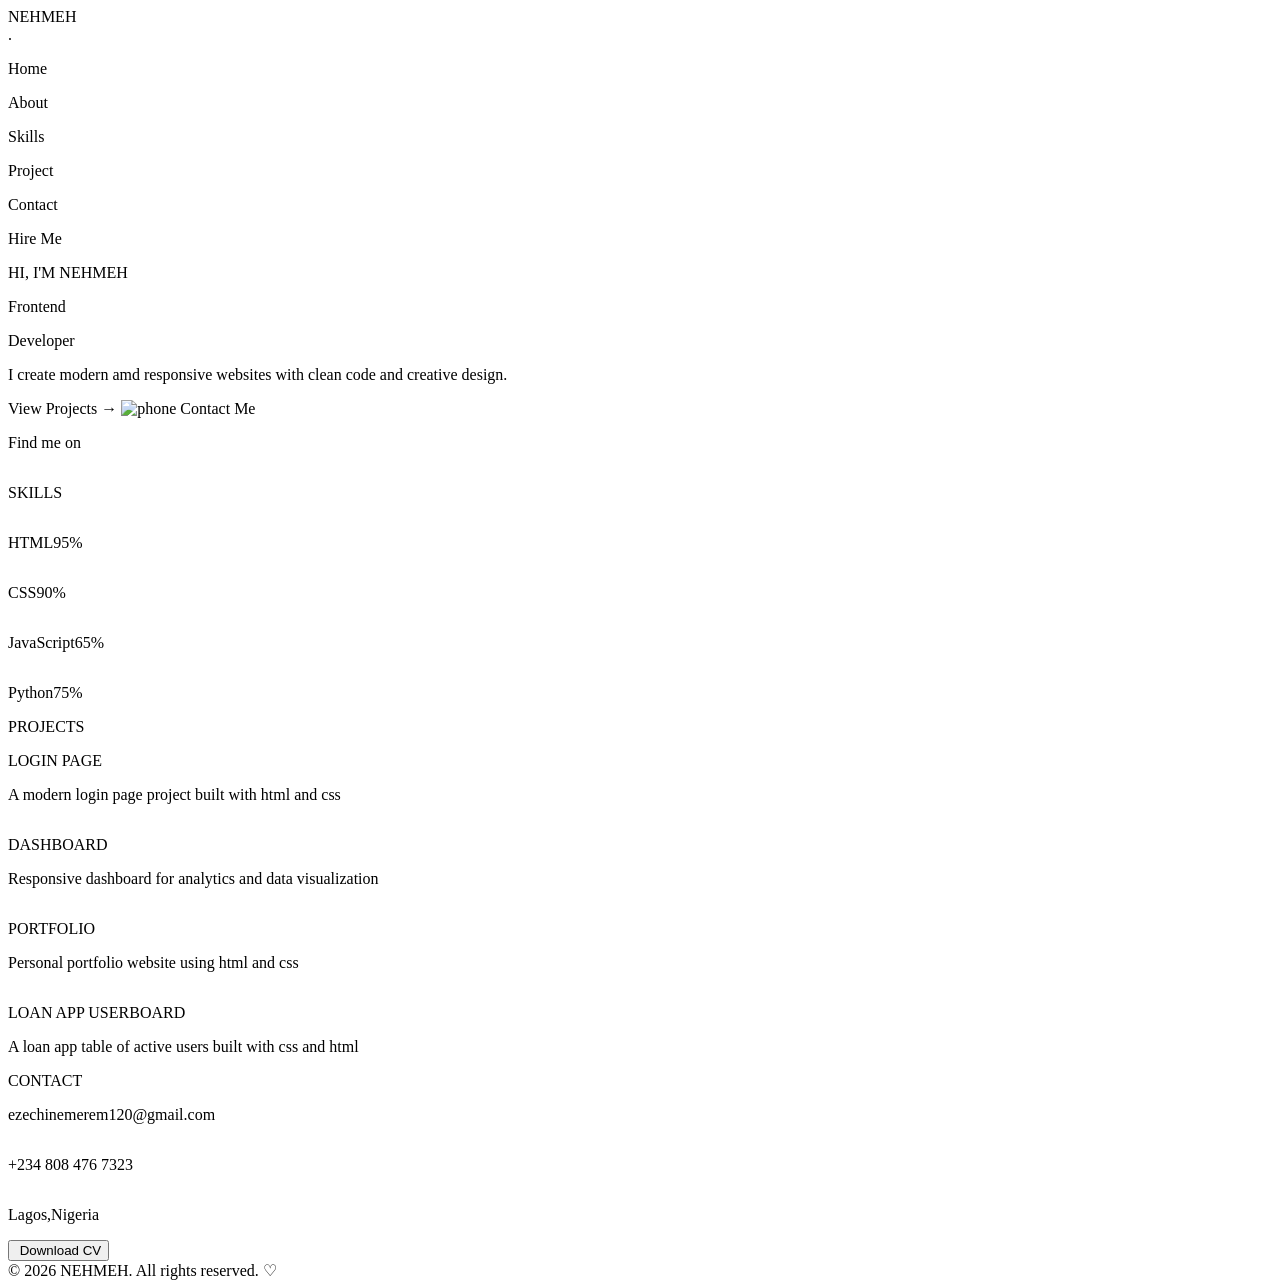
==== index.html @ 675e8f34 "first commit" ====
<html lang="en">
<head>
    <meta charset="UTF-8">
    <meta name="viewport" content="width=device-width, initial-scale=1.0">
    <title>Document</title>
    <link rel="stylesheet" href="index.css">
</head>
<body>
    <div class="dashboard">
<div class="logo">
  NEHMEH
  <div class="dot">.</div>
</div>
<div class="leftdash">
<p>Home</p>
<p>About</p>
<p>Skills</p>
<p>Project</p>
<p>Contact</p>
<span class="hire">Hire Me</span>
</div>
    </div>
   <div class="PORTFOLIO">
    <p class="name">HI, I'M NEHMEH</p>
    <p class="occupation1">Frontend</p>
    <p class="occupation2">Developer</p>
    <p class="writeup">I create modern amd responsive websites 
        with clean code and creative design.
    </p>
   <span class="button1">View Projects  &rarr;</span>
   <span class="button2"><img src="images/mdi--account-outline.svg" alt="phone" class="phone"> Contact Me</span>
   <p class="location">Find me on</p>
  <div class="social-media">
  <div class="image">
    <img src="images/formkit--tiktok.svg" alt="" class="opacity">
   </div>
   <div class="whats">
    <img src="images/ic--baseline-whatsapp (1).svg" alt="" class="whatsapp">
   </div>
   <div class="snap">
    <img src="images/ic--baseline-snapchat.svg" alt="" class="snapchat">
   </div>
   <div class="LI">
    <img src="images/circum--linkedin.svg" alt="" class="linkedin">
   </div>
  </div>
   </div>
  <div class="table">
    <p class="skills">SKILLS</p>
    <div class="skill1">
    <img src="images/vscode-icons--file-type-html.svg" alt="" class="htmlicon">
    <p class="html">HTML<span class="percent1">95%</span></p>
    <div class="progress">
        <div class="progress-bar-html"></div>
    </div>
</div>

<div class="skill2">
    <img src="images/uiw--css3.svg" alt="" class="cssicon">
    <p class="css">CSS<span class="percent2">90%</span></p>
    <div class="progress1">
        <div class="progress-bar-css"></div>
    </div>
</div>

<div class="skill3">
    <img src="images/lineicons--javascript.svg" alt="" class="javaicon">
    <p class="js">JavaScript<span class="percent3">65%</span></p>

    <div class="progress2">
        <div class="progress-bar-js"></div>
    </div>
</div>

<div class="skill4">
        <img src="images/material-icon-theme--python.svg" alt="" class="pythonicon">
        <p class="python">Python<span class="percent4">75%</span></p>

    <div class="progress3">
        <div class="progress-bar-python"></div>
    </div>
 </div>
</div>
  </div>
  <div class="table1">
    <div class="Projects">PROJECTS</div>
    <div class="first">
        <img src="images/loginpage.png" alt="" class="login">
        <p class="page">LOGIN PAGE</p>
        <p class="word">A modern login page project
             built with html and css</p>
    </div>
    <div class="second">
        <img src="images/dashboard.png" alt="" class="dashboard--1">
        <p class="dash">DASHBOARD</p>
        <p class="word--1">Responsive dashboard for 
            analytics and data visualization</p>
    </div>
    <div class="third">
        <img src="images/e-commerce.png" alt="" class="portfolio--1">
        <p class="portfolio--2">PORTFOLIO</p>
        <p class="word--2">Personal portfolio website
             using html and css </p>
    </div>
    <div class="fourth">
        <img src="images/table--1.png" alt="" class="table--1">
        <p class="loan-app">LOAN APP USERBOARD</p>
        <p class="word--3"> A loan app table of active users 
            built with css and html
        </p>
    </div>
  </div>
  <div class="table2">
    <div class="contact">CONTACT</div>
    <div class="email">
        <img src="images/clarity--email-line.svg" alt="" class="clarity">
        <p class="nehmeh">ezechinemerem120@gmail.com</p>
    </div>
    <div class="phone--1">
<img src="images/mdi-light--phone.svg" alt="" class="light">
<p class="no"> +234 808 476 7323</p>
    </div>
    <div class="location--1">
        <img src="images/weui--location-outlined.svg" alt="" class="boxicons">
        <p class="lagos">Lagos,Nigeria</p>
    </div>
    <div class="cv">
        <a href="background.html" download class="download-btn">
            <button class="down">
                <img src="images/material-symbols-light--download.svg" alt="" class="arrow">
                <span class="download">Download CV</span>
                </button> 
        </a>
    </div>
  </div>
  <div class="copyright">
    &copy; 2026 NEHMEH. All rights reserved.<span class="heart"> &#x2661</span>

  </div>
</body>
</html>
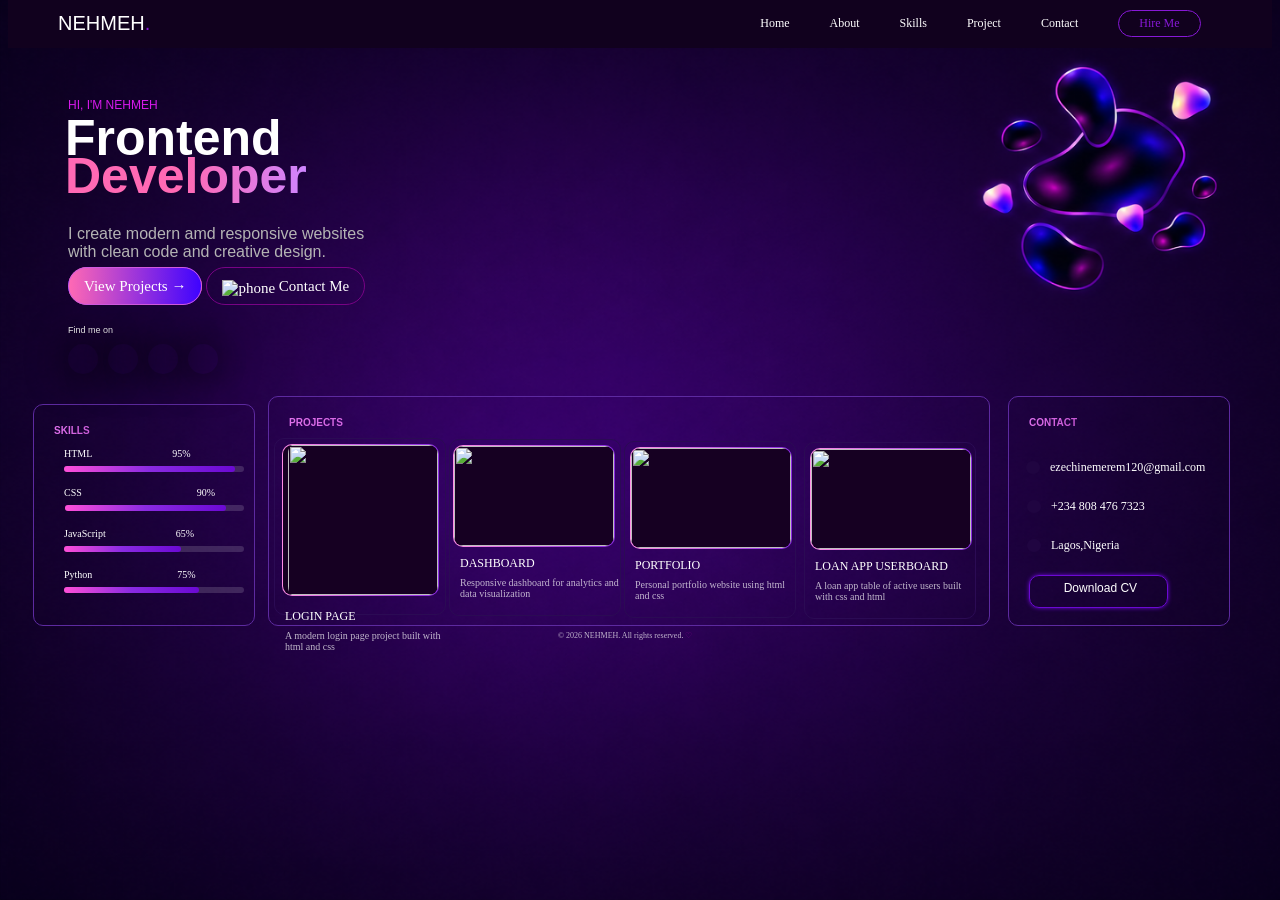
==== commit 147b211f: "Updated index.html" ====
--- a/index.html
+++ b/index.html
@@ -3,7 +3,7 @@
     <meta charset="UTF-8">
     <meta name="viewport" content="width=device-width, initial-scale=1.0">
     <title>Document</title>
-    <link rel="stylesheet" href="index.css">
+    <link rel="stylesheet" href="/background/index.css">
 </head>
 <body>
     <div class="dashboard">
--- a/background/index.css
+++ b/background/index.css
@@ -0,0 +1,634 @@
+body{
+    background-image: url("neon purple.png");
+    background-repeat: no-repeat;
+    background-size: cover;
+   
+}
+.PORTFOLIO{
+    margin-top: 50px;
+    margin-left: 60px;
+}
+.dashboard{
+    align-items: center ;
+    display: flex;
+    gap: 10px;
+    min-width: 700px;
+    margin-top: -10px;
+    min-height: 50px;
+   font-size: 12px;
+    background-color: #11011e;
+   
+}
+.leftdash{
+    padding-left: 600px ;
+    align-items: center;
+    display: flex;
+    gap: 40px;
+    color: #ffff;
+}
+.hire{
+    border-radius: 20px;
+    border: 1px #8718d6 solid;
+    padding: 5px 20px 5px 20px;
+    color: #8718d6;
+}
+.logo{
+    color: #ffff;
+    font-family: 'Segoe UI', Tahoma, Geneva, Verdana, sans-serif;
+    font-size: 20px;
+    display: flex;
+    margin-left: 50px;
+}
+.dot{
+    color: #8718d6;
+}
+.name{
+    font-size: 12px;
+    color: #d619eb;
+    font-family: 'Segoe UI', Tahoma, Geneva, Verdana, sans-serif;
+}
+.occupation1{
+    color: #ffff;
+    font-size: 50px;
+  font-style: inherit;
+ font-family:'Segoe UI', 'Segoe UI', Tahoma, Geneva, Verdana, sans-serif ;
+ margin-top: -15px;
+ margin-left: -3px;
+ font-weight: 650;
+}
+.occupation2{
+   background: linear-gradient(
+        to right,
+        hotpink 10% ,
+        rgb(206, 133, 255) 20%
+        
+    ); 
+   
+   -webkit-background-clip: text;
+    background-clip: text;
+
+   -webkit-text-fill-color: transparent;
+    
+    
+    font-size: 50px;
+    font-style: inherit;
+    font-family: 'Segoe UI', Tahoma, Geneva, Verdana, sans-serif;
+    margin-top: -70px;
+    font-weight: 650;
+    margin-left: -3px;
+} 
+.writeup{
+    color: #b4b4b4;
+    margin-top: -30px;
+    width: 300px;
+    font-family: 'Segoe UI', Tahoma, Geneva, Verdana, sans-serif;
+}
+.button1{ 
+    border: 1px #d05ade solid ;
+    border-radius: 50px;
+    padding: 10px 15px 10px 15px;
+    color: #ffff;
+    font-size: 15px;
+    align-items: center;
+    background: linear-gradient(
+        to right,
+        hotpink 0%,
+        rgb(62, 3, 255) 100%
+    );
+}
+.button2{
+     border: 1px #780385 solid ;
+    border-radius: 50px;
+    padding: 10px 15px 10px 15px;
+    color: #ffff;
+    font-size: 15px;
+    align-items: center;
+}
+.phone{
+    top: 2px;
+    position: relative;
+   
+}
+   
+.social-media{
+    display: flex;
+    align-items: center;
+    gap: 10px;
+}
+.image{
+    width: 30px;
+    border-radius: 50%;
+    box-shadow: 0 0 40px ;
+    height: 30px;
+    align-items: center;
+}
+.opacity{
+    padding: 6px 0 0 7px;
+}
+.whats{
+    width: 30px;
+    border-radius: 50%;
+    box-shadow: 0 0 40px ;
+    height: 30px;
+    align-items: center; 
+}
+.whatsapp{
+      padding: 6px 0 0 7px;
+}
+.snap{
+    width: 30px;
+    border-radius: 50%;
+    box-shadow: 0 0 40px ;
+    height: 30px;
+    align-items: center; 
+}
+.snapchat{
+    padding: 6px 0 0 7px; 
+}
+.LI{
+    width: 30px;
+    border-radius: 50%;
+    box-shadow: 0 0 40px ;
+    height: 30px;
+    align-items: center; 
+}
+.linkedin{
+    padding: 6px 0 0 7px;  
+}
+.location{
+    color: #ffff;
+    font-size: 9px;
+    margin-top: 30px;
+    font-family: 'Segoe UI', Tahoma, Geneva, Verdana, sans-serif;
+}
+.table{
+    width: 220px;
+    height: -100px;
+    background:linear-gradient(
+        to left
+         #1d063b 0%,
+         #260e45 100%
+    );
+    border: 1px solid #5d2aa0;
+    border-radius: 10px;
+    margin-top: 30px;
+    margin-left: 25px;
+    padding-bottom: 30px;
+   
+}
+.skills{
+    background:linear-gradient(
+        to right,
+        #de70eb 0%,
+        #780385 100%
+    );
+   -webkit-background-clip: text;
+    background-clip: text;
+     -webkit-text-fill-color: transparent;
+    
+   font-family: 'Segoe UI', Tahoma, Geneva, Verdana, sans-serif;
+   
+    margin-left: 20px;
+    font-size: 10px;
+    font-weight: 650;
+    margin-top: 20px;
+}
+.skill1{
+    display: flex;
+    gap: 10px;
+    margin-left: 20px;
+    color: #ffff;
+    font-size: 10px;
+}
+.html{
+    margin-top: 2px;
+    gap: 80px;
+    display: flex;
+}
+
+.percent1{
+  border-radius: 30px;
+   
+   border-radius: 1px solid #4e078b;
+  
+}
+
+
+.skill2{
+    display: flex;
+    margin-left: 20px;
+    gap: 10px;
+    color: #ffff;
+    font-size: 10px;
+    padding-top: 10px;
+}
+.skill3{
+    display: flex;
+    margin-left: 20px;
+    gap: 10px;
+    color: #ffff;
+    font-size: 10px;
+    padding-top: 10px;
+}
+.skill4{
+    display: flex;
+    margin-left: 20px;
+    gap: 10px;
+    color: #ffff;
+    font-size: 10px; 
+    padding-top: 10px;
+}
+.progress{
+    width: 100%;
+    height: 6px;
+    background: rgba(255,255,255,0.15);
+    border-radius: 20px; 
+    margin-top: 20px;
+    margin-left: -137px;
+    margin-right: 10px;
+
+}
+.progress-bar-html{
+    height: 100%;
+    width: 95%;
+    border-radius: 20px;
+    background: linear-gradient(
+        to right,
+        #ff4fd8,
+        #8A2BE2,
+        #6b09d3
+    );
+}
+.css{
+   top: -5px;
+   position: relative;
+    gap: 115px;
+    display: flex;
+
+}
+.progress1{
+    width: 100%;
+    height: 6px;
+    background: rgba(255,255,255,0.15);
+    border-radius: 20px; 
+    margin-top: 23px;
+    margin-left: -160px;
+    margin-right: 10px;
+}
+.progress-bar-css{
+    height: 100%;
+    width: 90%;
+    border-radius: 20px;
+    background: linear-gradient(
+        to right,
+        #ff4fd8,
+        #8A2BE2,
+        #6b09d3
+    );
+}
+.js{
+   top: -5px;
+   position: relative;
+    gap: 70px;
+    display: flex;  
+}
+.progress2{
+    width: 100%;
+    height: 6px;
+    background: rgba(255,255,255,0.15);
+    border-radius: 20px; 
+    margin-top: 23px;
+    margin-left: -140px;
+    margin-right: 10px;
+}
+.progress-bar-js{
+    height: 100%;
+    width: 65%;
+    border-radius: 20px;
+    background: linear-gradient(
+        to right,
+        #ff4fd8,
+        #8A2BE2,
+        #6b09d3 
+    );
+}
+.python{
+      top: -5px;
+   position: relative;
+    gap: 85px;
+    display: flex;  
+}
+.progress3{
+    width: 100%;
+    height: 6px;
+    background: rgba(255,255,255,0.15);
+    border-radius: 20px; 
+    margin-top: 23px;
+    margin-left: -142px;
+    margin-right: 10px;
+}
+.progress-bar-python{
+    height: 100%;
+    width: 75%;
+    border-radius: 20px;
+    background: linear-gradient(
+        to right,
+        #ff4fd8,
+        #8A2BE2,
+        #6b09d3
+    );
+}
+.table1{
+    width: 720px;
+    height: 190px;
+    background:linear-gradient(
+        to left
+         #2b0b54 0%,
+         #301158 100%
+    );
+    border: 1px solid #5d2aa0;
+    border-radius: 10px;
+    margin-top: -230px;
+    margin-left: 260px;
+    padding-bottom: 38px;
+   
+}
+.table2{
+     width: 220px;
+    height: 190px;
+    background:linear-gradient(
+        to left
+         #2b0b54 0%,
+         #301158 100%
+    );
+    border: 1px solid #5d2aa0;
+    border-radius: 10px;
+    margin-top: -230px;
+    margin-left: 1000px;
+    padding-bottom: 38px;
+   
+}
+.contact{
+    background:linear-gradient(
+        to right,
+        #de70eb 0%,
+        #780385 100%
+    );
+   -webkit-background-clip: text;
+    background-clip: text;
+     -webkit-text-fill-color: transparent;
+    
+   font-family: 'Segoe UI', Tahoma, Geneva, Verdana, sans-serif;
+   
+    margin-left: 20px;
+    font-size: 10px;
+    font-weight: 650; 
+    margin-top: 20px;
+}
+.email{
+    display: flex;
+    align-items: center;
+    margin-left: 17px;
+    gap: 10px;
+    color: #fff;
+    font-size: 12px;
+    padding-top: 20px;
+}
+.clarity{
+     background-color: #200541;
+      padding: 6px 7px 7px 7px;
+      border-radius: 20px;
+}
+.phone--1{
+     display: flex;
+    align-items: center;
+    margin-left: 18px;
+    gap: 10px;
+    color: #fff;
+    font-size: 12px;
+  
+}
+.light{
+      background-color: #200541;
+      padding: 6px 7px 7px 7px;
+      border-radius: 20px;
+}
+.location--1{
+    display: flex;
+    align-items: center;
+    margin-left: 18px;
+    gap: 10px;
+    color: #fff;
+    font-size: 12px;
+   
+}
+.boxicons{
+   background-color: #200541;
+      padding: 6px 7px 7px 7px;
+      border-radius: 20px; 
+}
+.down{
+    border-radius: 10px;
+    padding: 8px 30px 8px 30px ;
+    box-shadow: 0 0 4px;
+    border: 1px solid #6b09d3;
+    margin-left: 20px;
+    text-decoration: none;
+    background-color: transparent;
+    align-items: center;
+    
+    color: #6b09d3;
+    margin-top: 10px;
+   
+}
+.download{
+    text-decoration: none;
+    color: #fff;
+    font-size: 12px;
+    top: -4px;
+    position: relative;
+    
+    
+}
+.first{
+    width: 170px;
+    height: 175px;
+    border: 1px solid #2b0b54;
+    border-radius: 10px;
+    margin-left: 5px;
+    margin-top: 15px;
+   position: relative;
+   top: -5px;
+}
+.Projects{
+    background:linear-gradient(
+        to right,
+        #de70eb 0%,
+        #780385 100%
+    );
+   -webkit-background-clip: text;
+    background-clip: text;
+     -webkit-text-fill-color: transparent;
+    
+   font-family: 'Segoe UI', Tahoma, Geneva, Verdana, sans-serif;
+   
+    margin-left: 20px;
+    font-size: 10px;
+    font-weight: 650; 
+    margin-top: 20px; 
+}
+.login{
+    width: 150px;
+    padding-left: 5px;
+     border: 1px solid transparent;
+    border-radius: 10px;
+
+    background:
+        linear-gradient(#160022, #160022) padding-box,
+        linear-gradient(to right, #ff8ee7, #8A2BE2) border-box;
+ margin-top: 5px;
+   margin-left: 7px;
+}
+.page{
+    color: #fff;
+    font-size: 12px;
+    margin-left: 10px;
+    padding-top: 1px;
+}
+.word{
+    color: #ffffffb5;
+    font-size: 10px;
+    margin-left: 10px;
+    position: relative;
+    top: -6px;
+}
+.dashboard--1{
+    width: 160px;
+    height: 100px;
+    margin-left: 3px;
+    top: 5px;
+    position: relative;
+      border: 1px solid transparent;
+    border-radius: 10px;
+
+    background:
+        linear-gradient(#160022, #160022) padding-box,
+        linear-gradient(to right, #ff8ee7, #8A2BE2) border-box;
+
+ 
+}
+.dash{
+     color: #fff;
+    font-size: 12px;
+    margin-left: 10px;
+    padding-top: 2px; 
+}
+.word--1{
+     color: #ffffffb5;
+    font-size: 10px;
+    margin-left: 10px;
+    position: relative;
+    top: -6px;
+}
+.third{
+    width: 170px;
+    height: 175px;
+    border: 1px solid #2b0b54;
+    border-radius: 10px;
+    left: 355px;
+    margin-top: 15px;
+   position: relative;
+   top: -386px; 
+}
+.portfolio--1{
+    width: 160px;
+    height: 100px;
+     left: 5px;
+    top: 5px;
+    position: relative;
+      border: 1px solid transparent;
+    border-radius: 10px;
+
+    background:
+        linear-gradient(#160022, #160022) padding-box,
+        linear-gradient(to right, #ff8ee7, #8A2BE2) border-box;
+}
+.portfolio--2{
+    color: #fff;
+    font-size: 12px;
+    margin-left: 10px;
+    padding-top: 2px; 
+}
+.word--2{
+     color: #ffffffb5;
+    font-size: 10px;
+    margin-left: 10px;
+    position: relative;
+    top: -6px; 
+}
+.fourth{
+width: 170px;
+    height: 175px;
+    border: 1px solid #2b0b54;
+    border-radius: 10px;
+    left: 535px;
+    margin-top: 15px;
+   position: relative;
+   top: -577px; 
+}
+
+.table--1{
+    border: none;
+   padding: 0;
+     width: 160px;
+    height: 100px;
+     left: 5px;
+    top: 5px;
+    position: relative;
+      border: 1px solid transparent;
+    border-radius: 10px;
+
+    background:
+        linear-gradient(#160022, #160022) padding-box,
+        linear-gradient(to right, #ff8ee7, #8A2BE2) border-box;
+}
+.second{
+      width: 170px;
+    height: 175px;
+    border: 1px solid #2b0b54;
+    border-radius: 10px;
+    margin-left: 180px;
+    margin-top: 15px;
+   position: relative;
+   top: -196px;
+}
+.loan-app{
+     color: #fff;
+    font-size: 12px;
+    margin-left: 10px;
+    padding-top: 2px;
+}
+.word--3{
+      color: #ffffffb5;
+    font-size: 10px;
+    margin-left: 10px;
+    position: relative;
+    top: -6px; 
+}
+.copyright{
+    color: #ffffffb5;
+    position: relative;
+    margin-left: 550px;
+    font-size: 8px;
+    top: 5px;
+}
+.heart{
+    color: #780385;
+}
+@media (max-width: 768px) {
+  .dashbar { display: none; }
+  .main { margin-left: 0; padding: 20px; }
+  .grid { grid-template-columns: repeat(2, 1fr); }
+  .user-profile { flex-direction: column; align-items: flex-start; }
+  .tier, .balance { border-left: none; padding-left: 0; margin-top: 10px; }
+}
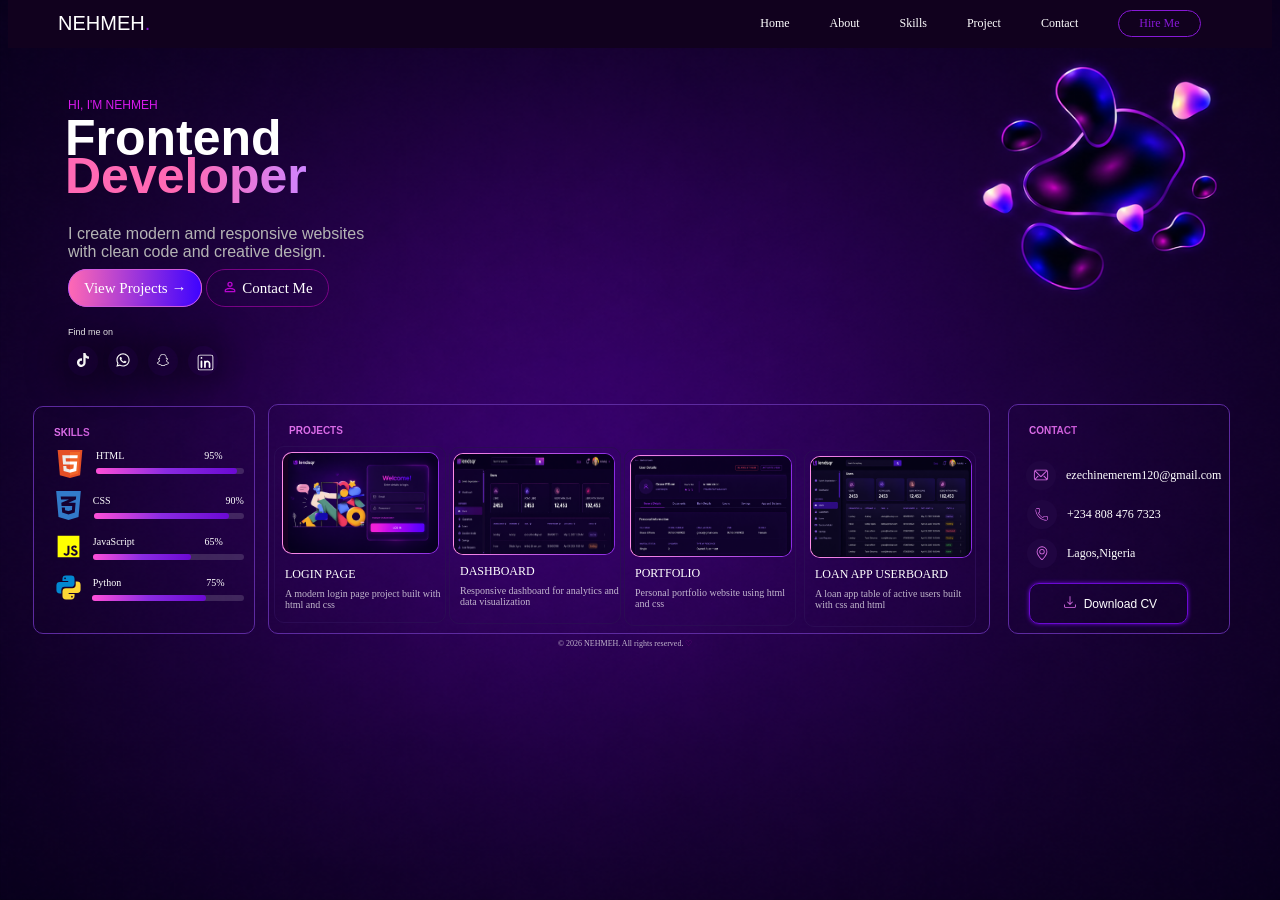
==== commit f2b5f438: "Updated index.html" ====
--- a/index.html
+++ b/index.html
@@ -28,27 +28,27 @@
         with clean code and creative design.
     </p>
    <span class="button1">View Projects  &rarr;</span>
-   <span class="button2"><img src="images/mdi--account-outline.svg" alt="phone" class="phone"> Contact Me</span>
+   <span class="button2"><img src="background/images/mdi--account-outline.svg" alt="phone" class="phone"> Contact Me</span>
    <p class="location">Find me on</p>
   <div class="social-media">
   <div class="image">
-    <img src="images/formkit--tiktok.svg" alt="" class="opacity">
+    <img src="background/images/formkit--tiktok.svg" alt="" class="opacity">
    </div>
    <div class="whats">
-    <img src="images/ic--baseline-whatsapp (1).svg" alt="" class="whatsapp">
+    <img src="background/images/ic--baseline-whatsapp (1).svg" alt="" class="whatsapp">
    </div>
    <div class="snap">
-    <img src="images/ic--baseline-snapchat.svg" alt="" class="snapchat">
+    <img src="background/images/ic--baseline-snapchat.svg" alt="" class="snapchat">
    </div>
    <div class="LI">
-    <img src="images/circum--linkedin.svg" alt="" class="linkedin">
+    <img src="background/images/circum--linkedin.svg" alt="" class="linkedin">
    </div>
   </div>
    </div>
   <div class="table">
     <p class="skills">SKILLS</p>
     <div class="skill1">
-    <img src="images/vscode-icons--file-type-html.svg" alt="" class="htmlicon">
+    <img src="background/images/vscode-icons--file-type-html.svg" alt="" class="htmlicon">
     <p class="html">HTML<span class="percent1">95%</span></p>
     <div class="progress">
         <div class="progress-bar-html"></div>
@@ -56,7 +56,7 @@
 </div>
 
 <div class="skill2">
-    <img src="images/uiw--css3.svg" alt="" class="cssicon">
+    <img src="background/images/uiw--css3.svg" alt="" class="cssicon">
     <p class="css">CSS<span class="percent2">90%</span></p>
     <div class="progress1">
         <div class="progress-bar-css"></div>
@@ -64,7 +64,7 @@
 </div>
 
 <div class="skill3">
-    <img src="images/lineicons--javascript.svg" alt="" class="javaicon">
+    <img src="background/images/lineicons--javascript.svg" alt="" class="javaicon">
     <p class="js">JavaScript<span class="percent3">65%</span></p>
 
     <div class="progress2">
@@ -73,7 +73,7 @@
 </div>
 
 <div class="skill4">
-        <img src="images/material-icon-theme--python.svg" alt="" class="pythonicon">
+        <img src="background/images/material-icon-theme--python.svg" alt="" class="pythonicon">
         <p class="python">Python<span class="percent4">75%</span></p>
 
     <div class="progress3">
@@ -85,25 +85,25 @@
   <div class="table1">
     <div class="Projects">PROJECTS</div>
     <div class="first">
-        <img src="images/loginpage.png" alt="" class="login">
+        <img src="background/images/loginpage.png" alt="" class="login">
         <p class="page">LOGIN PAGE</p>
         <p class="word">A modern login page project
              built with html and css</p>
     </div>
     <div class="second">
-        <img src="images/dashboard.png" alt="" class="dashboard--1">
+        <img src="background/images/dashboard.png" alt="" class="dashboard--1">
         <p class="dash">DASHBOARD</p>
         <p class="word--1">Responsive dashboard for 
             analytics and data visualization</p>
     </div>
     <div class="third">
-        <img src="images/e-commerce.png" alt="" class="portfolio--1">
+        <img src="background/images/e-commerce.png" alt="" class="portfolio--1">
         <p class="portfolio--2">PORTFOLIO</p>
         <p class="word--2">Personal portfolio website
              using html and css </p>
     </div>
     <div class="fourth">
-        <img src="images/table--1.png" alt="" class="table--1">
+        <img src="background/images/table--1.png" alt="" class="table--1">
         <p class="loan-app">LOAN APP USERBOARD</p>
         <p class="word--3"> A loan app table of active users 
             built with css and html
@@ -113,21 +113,21 @@
   <div class="table2">
     <div class="contact">CONTACT</div>
     <div class="email">
-        <img src="images/clarity--email-line.svg" alt="" class="clarity">
+        <img src="background/images/clarity--email-line.svg" alt="" class="clarity">
         <p class="nehmeh">ezechinemerem120@gmail.com</p>
     </div>
     <div class="phone--1">
-<img src="images/mdi-light--phone.svg" alt="" class="light">
+<img src="background/images/mdi-light--phone.svg" alt="" class="light">
 <p class="no"> +234 808 476 7323</p>
     </div>
     <div class="location--1">
-        <img src="images/weui--location-outlined.svg" alt="" class="boxicons">
+        <img src="background/images/weui--location-outlined.svg" alt="" class="boxicons">
         <p class="lagos">Lagos,Nigeria</p>
     </div>
     <div class="cv">
         <a href="background.html" download class="download-btn">
             <button class="down">
-                <img src="images/material-symbols-light--download.svg" alt="" class="arrow">
+                <img src="background/images/material-symbols-light--download.svg" alt="" class="arrow">
                 <span class="download">Download CV</span>
                 </button> 
         </a>
